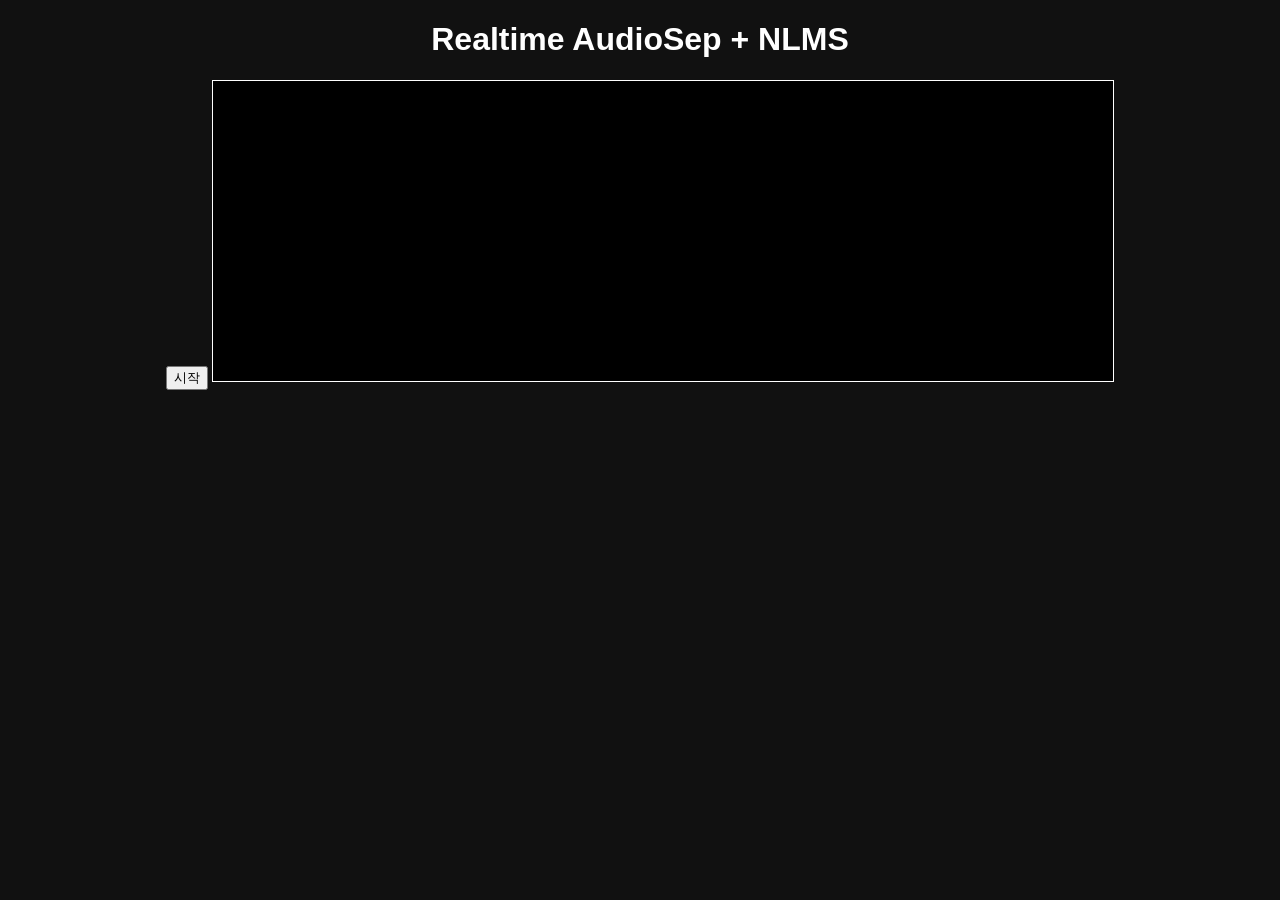
==== audiosep/static/index.html @ 9ab0083e "Add RealtimeAudioSep websocket demo Introduce a realtime audio separation demo: add a Python websock" ====
<!DOCTYPE html>

<html lang="ko">

<head>

    <meta charset="UTF-8">

    <title>

        Realtime AudioSep + NLMS

    </title>

    <link
        rel="stylesheet"
        href="style.css"
    >

</head>

<body>

    <h1>

        Realtime AudioSep + NLMS

    </h1>

    <button id="startBtn">

        시작

    </button>

    <canvas id="waveCanvas"></canvas>

    <script src="app.js"></script>

</body>

</html>
---- audiosep/static/style.css ----
body {

    background: #111;

    color: white;

    text-align: center;

    font-family: sans-serif;
}

canvas {

    width: 900px;

    height: 300px;

    background: black;

    border: 1px solid white;
}
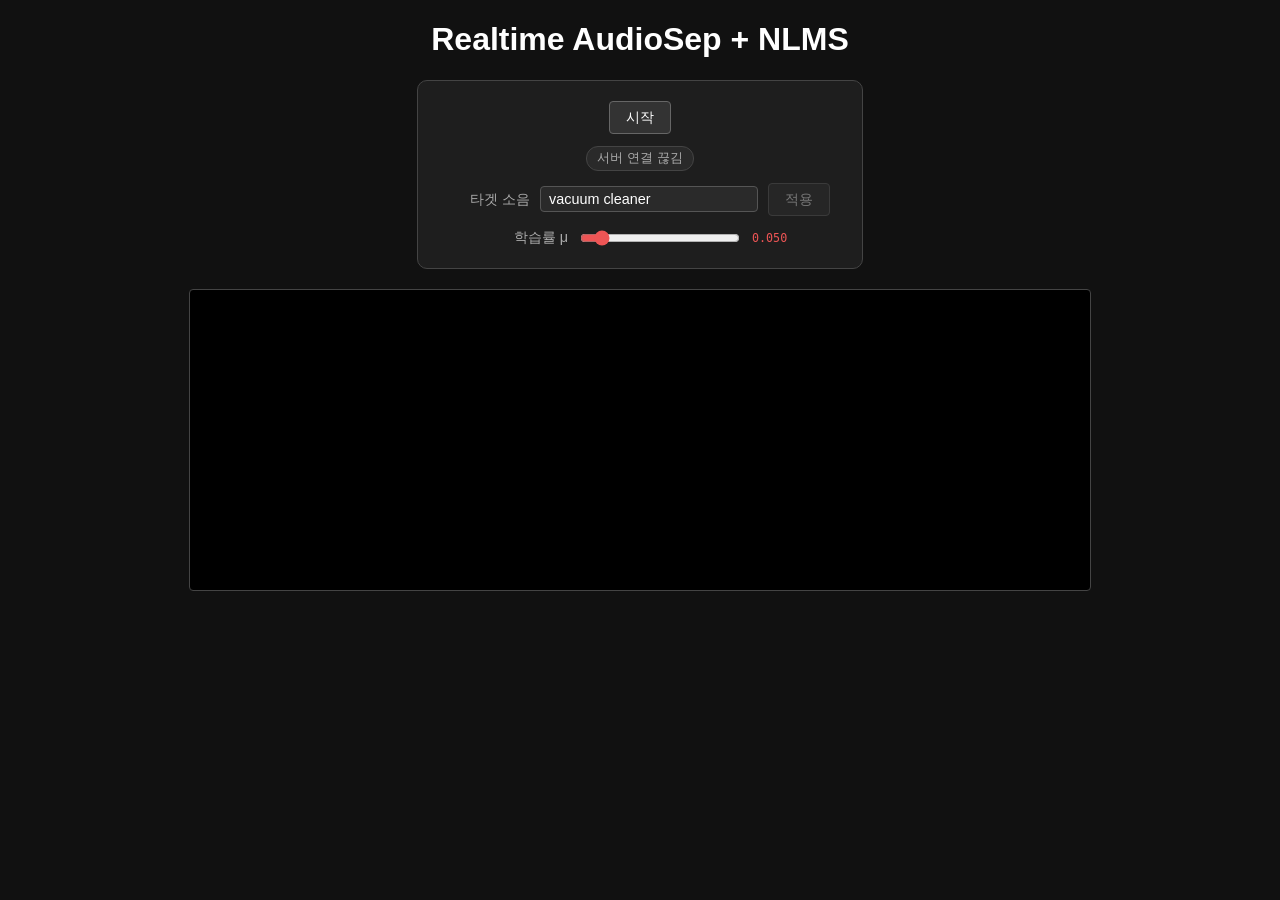
==== commit af8806cf: "Refactor audiosep: modular client/server + UI Restructure the realtime demo into clear modules and a" ====
--- a/audiosep/static/index.html
+++ b/audiosep/static/index.html
@@ -1,42 +1,69 @@
 <!DOCTYPE html>
+
+<!--
+  audiosep/static/index.html
+
+  4-모듈 구조:
+    Module 1 – 오디오 수집 & 딜레이  (app.js: captureAudio)
+    Module 2 – AI 참조 신호 추출     (server.py: fake_audiosep / AudioSep)
+    Module 3 – 시간 동기화 & NLMS   (app.js: nlms)
+    Module 4 – 제어 & 출력          (여기 HTML + app.js: playAudio, drawWave)
+-->
 
 <html lang="ko">
 
 <head>
-
     <meta charset="UTF-8">
-
-    <title>
-
-        Realtime AudioSep + NLMS
-
-    </title>
-
-    <link
-        rel="stylesheet"
-        href="style.css"
-    >
-
+    <title>Realtime AudioSep + NLMS</title>
+    <link rel="stylesheet" href="style.css">
 </head>
 
 <body>
 
-    <h1>
+    <h1>Realtime AudioSep + NLMS</h1>
 
-        Realtime AudioSep + NLMS
+    <!-- Module 4: 컨트롤 패널 -->
+    <div id="controls">
 
-    </h1>
+        <!-- 시작 버튼 -->
+        <button id="startBtn">시작</button>
 
-    <button id="startBtn">
+        <!-- 연결 / 처리 상태 표시 -->
+        <span id="status" class="status-badge">대기 중</span>
 
-        시작
+        <!-- 타겟 소음 텍스트 쿼리 (Module 2 로 전송) -->
+        <div class="control-row">
+            <label for="queryInput">타겟 소음</label>
+            <input
+                type="text"
+                id="queryInput"
+                placeholder="예: vacuum cleaner"
+                value="vacuum cleaner"
+            >
+            <button id="sendQueryBtn" disabled>적용</button>
+        </div>
 
-    </button>
+        <!-- NLMS 학습률 μ 실시간 조절 (Module 3) -->
+        <div class="control-row">
+            <label for="muSlider">학습률 μ</label>
+            <input
+                type="range"
+                id="muSlider"
+                min="0.001"
+                max="0.5"
+                step="0.001"
+                value="0.05"
+            >
+            <span id="muLabel">0.050</span>
+        </div>
 
+    </div>
+
+    <!-- Module 4: 파형 캔버스 (흰색=원본 d, 빨간색=필터 출력 e) -->
     <canvas id="waveCanvas"></canvas>
 
     <script src="app.js"></script>
 
 </body>
 
-</html>+</html>
--- a/audiosep/static/style.css
+++ b/audiosep/static/style.css
@@ -1,21 +1,99 @@
+/* audiosep/static/style.css */
+
 body {
-
-    background: #111;
-
-    color: white;
-
-    text-align: center;
-
-    font-family: sans-serif;
+    background:   #111;
+    color:        white;
+    text-align:   center;
+    font-family:  sans-serif;
+    padding-bottom: 40px;
 }
 
+/* ── 컨트롤 패널 ─────────────────────────────────────────── */
+#controls {
+    display:         inline-flex;
+    flex-direction:  column;
+    align-items:     center;
+    gap:             12px;
+    background:      #1e1e1e;
+    border:          1px solid #444;
+    border-radius:   10px;
+    padding:         20px 32px;
+    margin-bottom:   20px;
+}
+
+.control-row {
+    display:     flex;
+    align-items: center;
+    gap:         10px;
+}
+
+.control-row label {
+    width:      80px;
+    text-align: right;
+    font-size:  0.9em;
+    color:      #aaa;
+}
+
+#queryInput {
+    background:   #2a2a2a;
+    border:       1px solid #555;
+    border-radius: 4px;
+    color:        white;
+    padding:      4px 8px;
+    width:        200px;
+    font-size:    0.9em;
+}
+
+#muSlider {
+    width: 160px;
+    accent-color: #e55;
+}
+
+#muLabel {
+    width:      40px;
+    text-align: left;
+    font-size:  0.9em;
+    color:      #e55;
+    font-family: monospace;
+}
+
+/* ── 버튼 공통 ───────────────────────────────────────────── */
+button {
+    background:    #333;
+    border:        1px solid #666;
+    border-radius: 4px;
+    color:         white;
+    padding:       6px 16px;
+    cursor:        pointer;
+    font-size:     0.9em;
+}
+
+button:hover:not(:disabled) {
+    background: #555;
+}
+
+button:disabled {
+    opacity: 0.4;
+    cursor:  not-allowed;
+}
+
+/* ── 상태 뱃지 ───────────────────────────────────────────── */
+.status-badge {
+    font-size:     0.8em;
+    padding:       3px 10px;
+    border-radius: 12px;
+    background:    #2a2a2a;
+    border:        1px solid #444;
+    color:         #aaa;
+}
+
+/* ── 파형 캔버스 ─────────────────────────────────────────── */
 canvas {
-
-    width: 900px;
-
-    height: 300px;
-
+    display:    block;
+    margin:     0 auto;
+    width:      900px;
+    height:     300px;
     background: black;
-
-    border: 1px solid white;
-}+    border:     1px solid #444;
+    border-radius: 4px;
+}
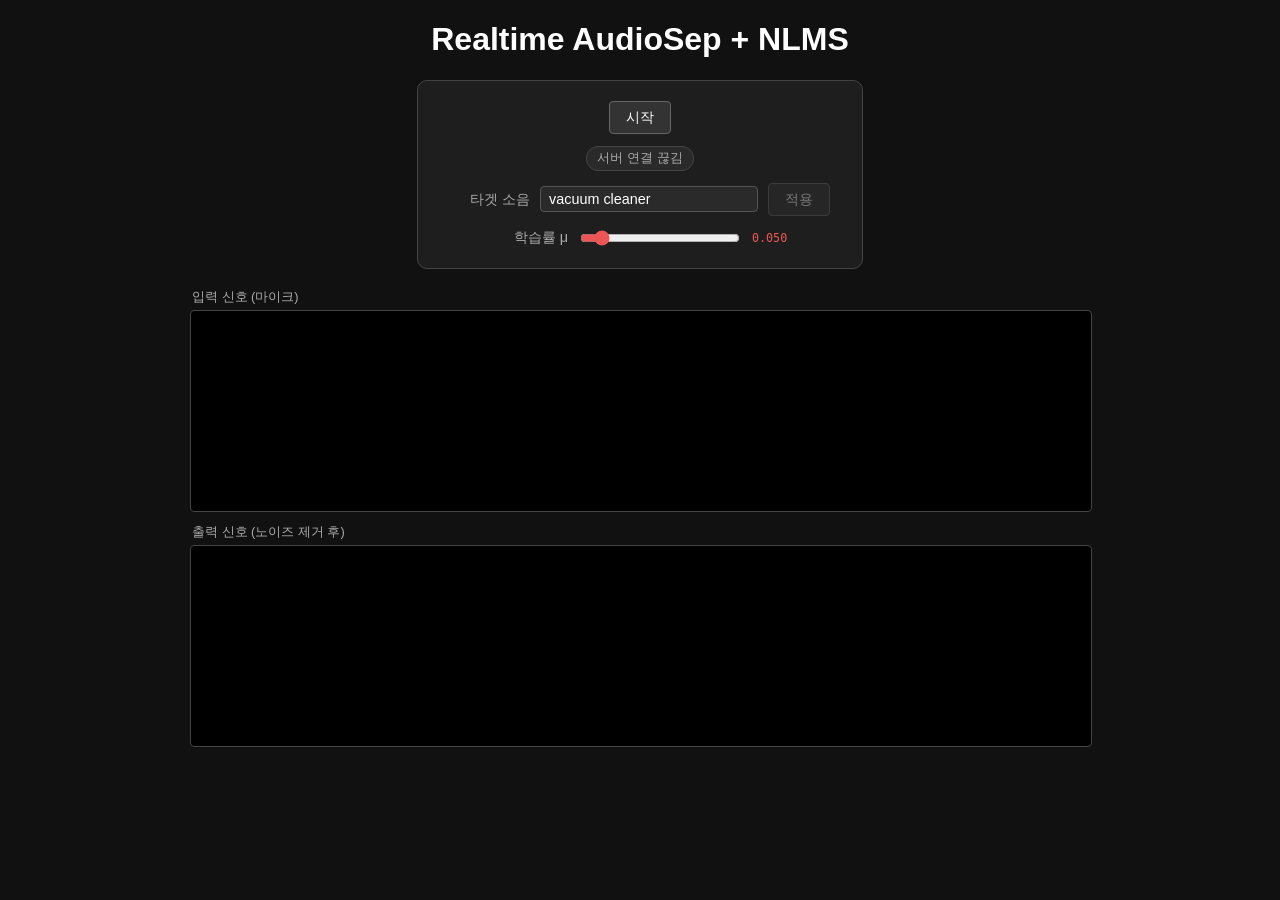
==== commit cdb08e9f: "Split waveform into input/output canvases Refactor UI and docs: separate the single waveform canvas " ====
--- a/audiosep/static/index.html
+++ b/audiosep/static/index.html
@@ -59,8 +59,20 @@
 
     </div>
 
-    <!-- Module 4: 파형 캔버스 (흰색=원본 d, 빨간색=필터 출력 e) -->
-    <canvas id="waveCanvas"></canvas>
+    <!-- Module 4: 파형 캔버스 — 입력/출력 분리 표시 -->
+    <div id="canvas-container">
+
+        <div class="canvas-block">
+            <p class="canvas-label">입력 신호 (마이크)</p>
+            <canvas id="inputCanvas"></canvas>
+        </div>
+
+        <div class="canvas-block">
+            <p class="canvas-label">출력 신호 (노이즈 제거 후)</p>
+            <canvas id="outputCanvas"></canvas>
+        </div>
+
+    </div>
 
     <script src="app.js"></script>
 
--- a/audiosep/static/style.css
+++ b/audiosep/static/style.css
@@ -87,13 +87,30 @@
     color:         #aaa;
 }
 
-/* ── 파형 캔버스 ─────────────────────────────────────────── */
+/* ── 파형 캔버스 컨테이너 ────────────────────────────────── */
+#canvas-container {
+    display:        flex;
+    flex-direction: column;
+    align-items:    center;
+    gap:            12px;
+}
+
+.canvas-block {
+    width: 900px;
+}
+
+.canvas-label {
+    margin:     0 0 4px 2px;
+    font-size:  0.8em;
+    color:      #aaa;
+    text-align: left;
+}
+
 canvas {
-    display:    block;
-    margin:     0 auto;
-    width:      900px;
-    height:     300px;
-    background: black;
-    border:     1px solid #444;
+    display:       block;
+    width:         900px;
+    height:        200px;
+    background:    black;
+    border:        1px solid #444;
     border-radius: 4px;
 }
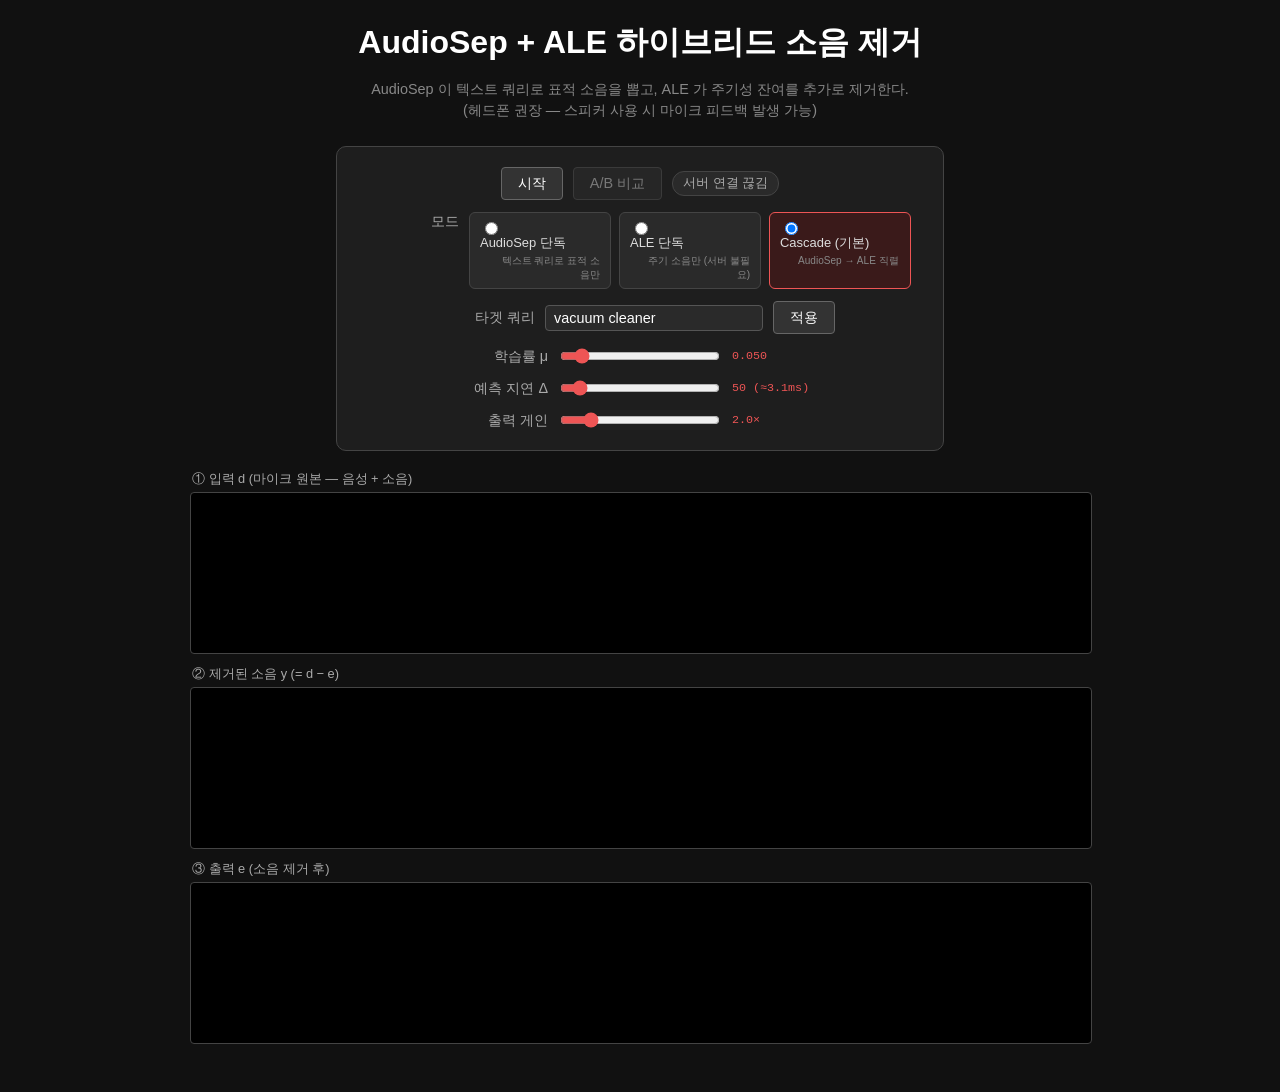
==== commit 7eb131e2: "Add AudioSep model server and ALE cascade Replace the previous fake LPF server with a real AudioSep-" ====
--- a/audiosep/static/index.html
+++ b/audiosep/static/index.html
@@ -3,47 +3,74 @@
 <!--
   audiosep/static/index.html
 
-  4-모듈 구조:
-    Module 1 – 오디오 수집 & 딜레이  (app.js: captureAudio)
-    Module 2 – AI 참조 신호 추출     (server.py: fake_audiosep / AudioSep)
-    Module 3 – 시간 동기화 & NLMS   (app.js: nlms)
-    Module 4 – 제어 & 출력          (여기 HTML + app.js: playAudio, drawWave)
+  AudioSep + ALE 하이브리드 소음 제거 데모
+
+  동작 모드:
+    audiosep  – 서버 AudioSep 의 텍스트 쿼리 기반 추출 + NLMS 차감
+    ale       – 입력의 자기예측 (서버 안 씀, 주기 소음만)
+    cascade   – AudioSep → ALE 직렬 결합 (기본값)
 -->
 
 <html lang="ko">
 
 <head>
     <meta charset="UTF-8">
-    <title>Realtime AudioSep + NLMS</title>
+    <title>AudioSep + ALE 하이브리드 소음 제거</title>
     <link rel="stylesheet" href="style.css">
 </head>
 
 <body>
 
-    <h1>Realtime AudioSep + NLMS</h1>
+    <h1>AudioSep + ALE 하이브리드 소음 제거</h1>
+    <p class="subtitle">
+        AudioSep 이 텍스트 쿼리로 표적 소음을 뽑고, ALE 가 주기성 잔여를 추가로 제거한다.
+        <br>(헤드폰 권장 — 스피커 사용 시 마이크 피드백 발생 가능)
+    </p>
 
-    <!-- Module 4: 컨트롤 패널 -->
     <div id="controls">
 
-        <!-- 시작 버튼 -->
-        <button id="startBtn">시작</button>
+        <!-- 시작 + A/B 비교 -->
+        <div class="control-row">
+            <button id="startBtn">시작</button>
+            <button id="bypassBtn" disabled>A/B 비교</button>
+            <span id="status" class="status-badge">대기 중</span>
+        </div>
 
-        <!-- 연결 / 처리 상태 표시 -->
-        <span id="status" class="status-badge">대기 중</span>
+        <!-- 동작 모드 선택 -->
+        <div class="control-row mode-row">
+            <label>모드</label>
+            <div class="mode-options">
+                <label class="mode-opt">
+                    <input type="radio" name="mode" value="audiosep">
+                    <span>AudioSep 단독</span>
+                    <small>텍스트 쿼리로 표적 소음만</small>
+                </label>
+                <label class="mode-opt">
+                    <input type="radio" name="mode" value="ale">
+                    <span>ALE 단독</span>
+                    <small>주기 소음만 (서버 불필요)</small>
+                </label>
+                <label class="mode-opt">
+                    <input type="radio" name="mode" value="cascade" checked>
+                    <span>Cascade (기본)</span>
+                    <small>AudioSep → ALE 직렬</small>
+                </label>
+            </div>
+        </div>
 
-        <!-- 타겟 소음 텍스트 쿼리 (Module 2 로 전송) -->
+        <!-- AudioSep 텍스트 쿼리 (실제로 모델에 전달됨) -->
         <div class="control-row">
-            <label for="queryInput">타겟 소음</label>
+            <label for="queryInput">타겟 쿼리</label>
             <input
                 type="text"
                 id="queryInput"
                 placeholder="예: vacuum cleaner"
                 value="vacuum cleaner"
             >
-            <button id="sendQueryBtn" disabled>적용</button>
+            <button id="sendQueryBtn">적용</button>
         </div>
 
-        <!-- NLMS 학습률 μ 실시간 조절 (Module 3) -->
+        <!-- NLMS 학습률 μ (AudioSep·ALE 공통) -->
         <div class="control-row">
             <label for="muSlider">학습률 μ</label>
             <input
@@ -57,18 +84,51 @@
             <span id="muLabel">0.050</span>
         </div>
 
+        <!-- ALE 예측 지연 Δ -->
+        <div class="control-row">
+            <label for="deltaSlider">예측 지연 Δ</label>
+            <input
+                type="range"
+                id="deltaSlider"
+                min="10"
+                max="500"
+                step="1"
+                value="50"
+            >
+            <span id="deltaLabel">50 (≈3.1ms)</span>
+        </div>
+
+        <!-- 출력 게인 -->
+        <div class="control-row">
+            <label for="gainSlider">출력 게인</label>
+            <input
+                type="range"
+                id="gainSlider"
+                min="0.5"
+                max="10"
+                step="0.1"
+                value="2"
+            >
+            <span id="gainLabel">2.0×</span>
+        </div>
+
     </div>
 
-    <!-- Module 4: 파형 캔버스 — 입력/출력 분리 표시 -->
+    <!-- 파형 캔버스 -->
     <div id="canvas-container">
 
         <div class="canvas-block">
-            <p class="canvas-label">입력 신호 (마이크)</p>
+            <p class="canvas-label">① 입력 d (마이크 원본 — 음성 + 소음)</p>
             <canvas id="inputCanvas"></canvas>
         </div>
 
         <div class="canvas-block">
-            <p class="canvas-label">출력 신호 (노이즈 제거 후)</p>
+            <p class="canvas-label">② 제거된 소음 y (= d − e)</p>
+            <canvas id="noiseCanvas"></canvas>
+        </div>
+
+        <div class="canvas-block">
+            <p class="canvas-label">③ 출력 e (소음 제거 후)</p>
             <canvas id="outputCanvas"></canvas>
         </div>
 
--- a/audiosep/static/style.css
+++ b/audiosep/static/style.css
@@ -28,7 +28,7 @@
 }
 
 .control-row label {
-    width:      80px;
+    width:      90px;
     text-align: right;
     font-size:  0.9em;
     color:      #aaa;
@@ -44,17 +44,92 @@
     font-size:    0.9em;
 }
 
-#muSlider {
+#muSlider,
+#deltaSlider,
+#gainSlider {
     width: 160px;
     accent-color: #e55;
 }
 
-#muLabel {
-    width:      40px;
-    text-align: left;
-    font-size:  0.9em;
-    color:      #e55;
+#muLabel,
+#deltaLabel,
+#gainLabel {
+    width:       90px;
+    text-align:  left;
+    font-size:   0.9em;
+    color:       #e55;
     font-family: monospace;
+}
+
+/* A/B 비교 토글 — 원본 듣는 중에는 색 변경으로 명확히 표시 */
+#bypassBtn.bypass-on {
+    background:   #5a3;
+    border-color: #7c5;
+}
+#bypassBtn.bypass-on:hover {
+    background: #6c4;
+}
+
+.hint {
+    font-size: 0.75em;
+    color:     #777;
+    font-style: italic;
+}
+
+.subtitle {
+    color:     #888;
+    font-size: 0.9em;
+    margin-top: -8px;
+    margin-bottom: 24px;
+    line-height: 1.5;
+}
+
+/* ── 동작 모드 라디오 ─────────────────────────────────────── */
+.mode-row {
+    align-items: flex-start;
+}
+
+.mode-options {
+    display: flex;
+    gap:     8px;
+}
+
+.mode-opt {
+    display:        flex;
+    flex-direction: column;
+    align-items:    flex-start;
+    padding:        6px 10px;
+    border:         1px solid #444;
+    border-radius:  6px;
+    background:     #2a2a2a;
+    cursor:         pointer;
+    min-width:      120px;
+    transition:     border-color 0.15s, background 0.15s;
+}
+
+.mode-opt:hover {
+    border-color: #777;
+}
+
+.mode-opt:has(input:checked) {
+    border-color: #e55;
+    background:   #3a1a1a;
+}
+
+.mode-opt input {
+    margin-right: 6px;
+}
+
+.mode-opt span {
+    font-size: 0.9em;
+    color:     #ddd;
+}
+
+.mode-opt small {
+    color:     #888;
+    font-size: 0.7em;
+    margin-top: 2px;
+    margin-left: 18px;
 }
 
 /* ── 버튼 공통 ───────────────────────────────────────────── */
@@ -109,7 +184,7 @@
 canvas {
     display:       block;
     width:         900px;
-    height:        200px;
+    height:        160px;
     background:    black;
     border:        1px solid #444;
     border-radius: 4px;
